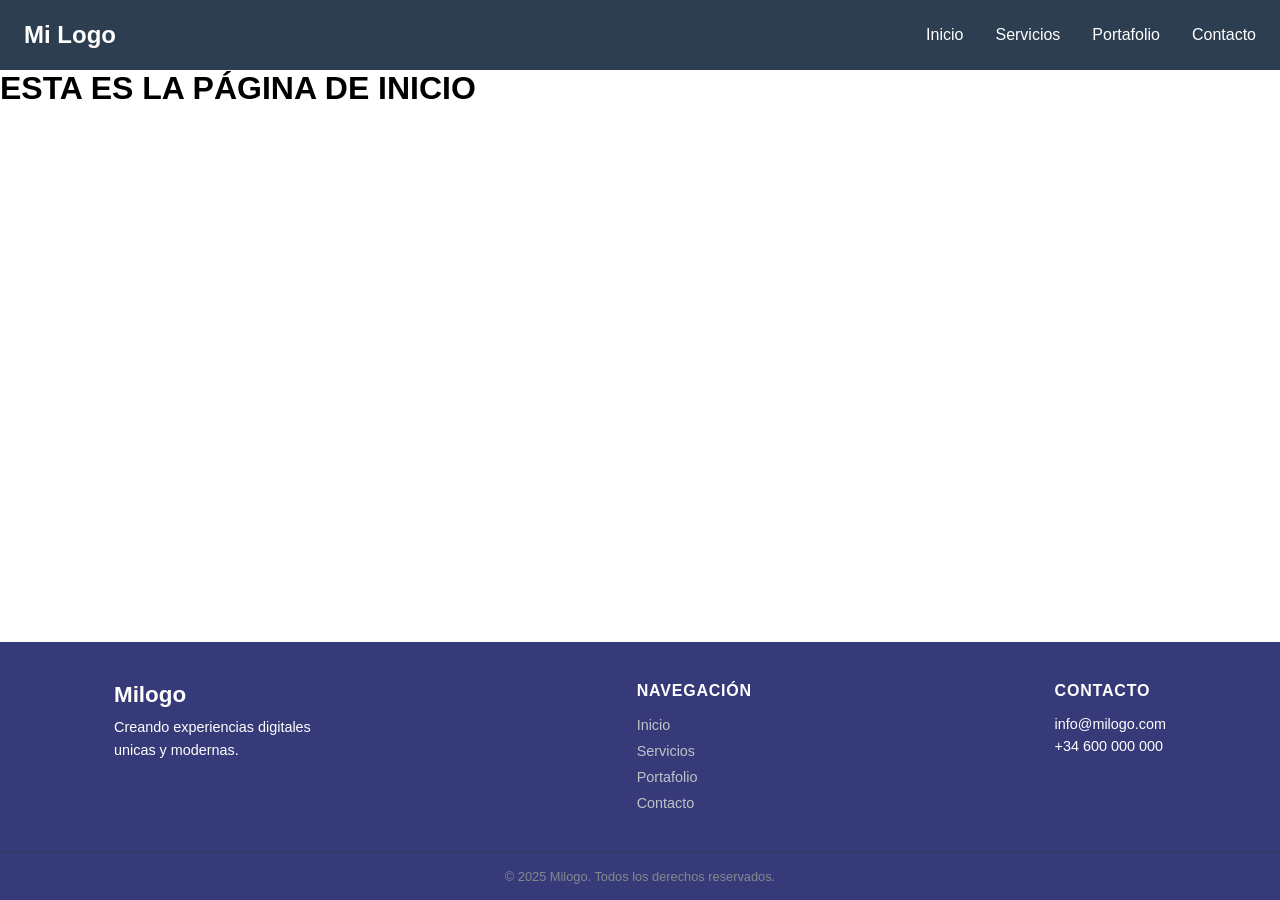
==== index.html @ 47682fc0 "mi primer commit" ====
<!DOCTYPE html>
<html lang="es">
<head>
    <meta charset="UTF-8">
    <meta name="viewport" content="width=device-width, initial-scale=1.0">
    <title>Menú Moderno Responsivo</title>
    <link rel="shortcut icon" href="assets/img/Favicon.png" type="image/x-icon">
    <link rel="stylesheet" href="style.css">
</head>
<body>
    <header class="header">
        <nav class="navbar">
            <a href="index.html" class="logo">Mi Logo</a>

            <ul class="nav-menu">
                <li class="nav-item"><a href="index.html" class="nav-link">Inicio</a></li>
                <li class="nav-item"><a href="Servicios.html" class="nav-link">Servicios</a></li>
                <li class="nav-item"><a href="Portafolio.html" class="nav-link">Portafolio</a></li>
                <li class="nav-item"><a href="Contacto.html" class="nav-link">Contacto</a></li>
            </ul>

            <div class="hamburguer">
                <span class="bar"></span>
                <span class="bar"></span>
                <span class="bar"></span>

            </div>
        </nav>

    </header>
    
    <h1>ESTA ES LA PÁGINA DE INICIO</h1>

    <footer class="footer">
        <div class="footer-container">


            <div class="footer-brand">
                <span class="footer-logo">Milogo</span>
                <p class="footer-desc">Creando experiencias digitales unicas y modernas.</p>

            </div>

            <div class="footer-links">
                <h4 class="footer-title">Navegación</h4>
                <ul>
                    <li><a href="index.html">Inicio</a></li>
                    <li><a href="Servicios.html">Servicios</a></li>
                    <li><a href="Portafolio.html">Portafolio</a></li>
                    <li><a href="Contacto.html">Contacto</a></li>

                </ul>
            </div>

            <div class="footer-contact">
                <h4 class="footer-title">Contacto</h4>
                <p>info@milogo.com</p>
                <p>+34 600 000 000</p>

            </div>
           
        
        </div>
        <div class="footer-bottom">
            <p>&copy; 2025 Milogo. Todos los derechos reservados.</p>
        </div>
         
    </footer>


    <script src="script.js"></script>
    
</body>
</html>
---- style.css ----
/* Reset básico para limpiar márgenes del navegador */
*{
    margin: 0;
    padding: 0;
    box-sizing: border-box;
}

body{ 
    font-family: 'Segoe UI', Tahoma, Geneva, Verdana, sans-serif;
    display: flex;
    flex-direction: column;
    min-height: 100vh;
}

/* Estilos del Header/Navbar*/
.header{
    background-color: #2c3e50;
    color: white;
    padding: 0 1.5rem;
}

.navbar{ 
    display: flex;
    justify-content: space-between;
    align-items: center;
    height: 70px;
}

.logo{
    font-size: 1.5rem;
    font-weight: bold;
    color:#fff;
    text-decoration: none;
}

.nav-menu{
    display: flex;
    list-style: none;
    gap: 2rem;
}

.nav-link{
    color: #fff;
    text-decoration: none;
    transition: 0.3s;
}

.nav-link:hover{
    color: #3498db;
}

/* Estilos del meú hamburguesa (oculto por defecto)*/
.hamburguer{
    display: none;
    cursor: pointer;
}

.bar{
    display:block;
    width: 25px;
    height: 3px;
    margin: 5px auto;
    background-color: white;
    transition: 0.3s;
}

/* Responsividad: pantallas móviles */
@media (max-width: 768px) {
    .hamburguer{
        display: block;
    }


/* Transformamos el menú en una columna lateral o desplegable */

.nav-menu{
    position:fixed;
    left: -100%;
    top: 70px;
    flex-direction: column;
    background-color: #2c3e50;
    width: 100%;
    text-align: center;
    transition:0.3s;
    box-shadow:0 10px 27px rgba(0,0,0,0.05);
}

.nav-menu.active{
    left:0;
}

.nav-item{
    margin:2.5rem 0;
}
}

/* Nuevo: Estilos completos del footer*/

.footer{
    background-color: rgb(55, 58, 121); /* cambiamos el tono mas oscuro*/
    color:white; /* gris claro para el texto*/ 
    margin-top:auto ; /* CLAVE: empuja el footer al fondo cuando hay poco contenido*/
}

/* Contenedor principal del footer con layout de 3 columnas*/

.footer-container{
    display:flex;
    justify-content:space-between;
    align-items:flex-start;
    flex-wrap:wrap; /* se adaptara a pantallas pequeñas*/
    gap:2rem;
    max-width:1100px;
    margin:0 auto;
    padding: 2.5rem 1.5rem;
}

/* columna de la marca */

.footer-logo{
    font-size: 1.4rem;
    font-weight: bold;
    color: #fff;
}

.footer-desc{
    margin-top: 0.5rem;
    font-size: 0.9rem;
    line-height: 1.6;
    max-width: 220px;
}

/*columna de enlaces y de contacto*/
.footer-title{
    color: #fff;
    font-size: 1rem;
    margin-bottom: 1rem;
    text-transform: uppercase;
    letter-spacing: 0.05em;
}

.footer-links ul{ 
    list-style: none;
    display: flex;
    flex-direction: column;
    gap: 0.5rem;
}

.footer-links a{
    color: #bdc3c7;
    text-decoration:none;
    font-size:0.9rem;
    transition: color 0.3s;
}

.footer-links a:hover{
    color:#3498db; /* el mismo azul de hove rque el navbar*/
}

.footer-contact p{
    font-size: 0.9rem;
    margin-bottom: 0.4rem;
}

/* Barra inferior con copyright */
.footer-bottom{
    border-top: 1px solid #2c3e50; /* separador sutil*/
    text-align: center;
    padding: 1rem 1.5rem;
    font-size: 0.8rem;
    color: #7f8c8d;
    width: 100%;
}


/* Neuvo resposividad del footer en el menu */
@media (max-width: 768px){
    .footer-container{
        flex-direction: column; /* apilas las columnas verticalmente*/
        align-items: center;
        text-align: center;
    }
    .footer-desc{
        max-width: 100%;
    }
}
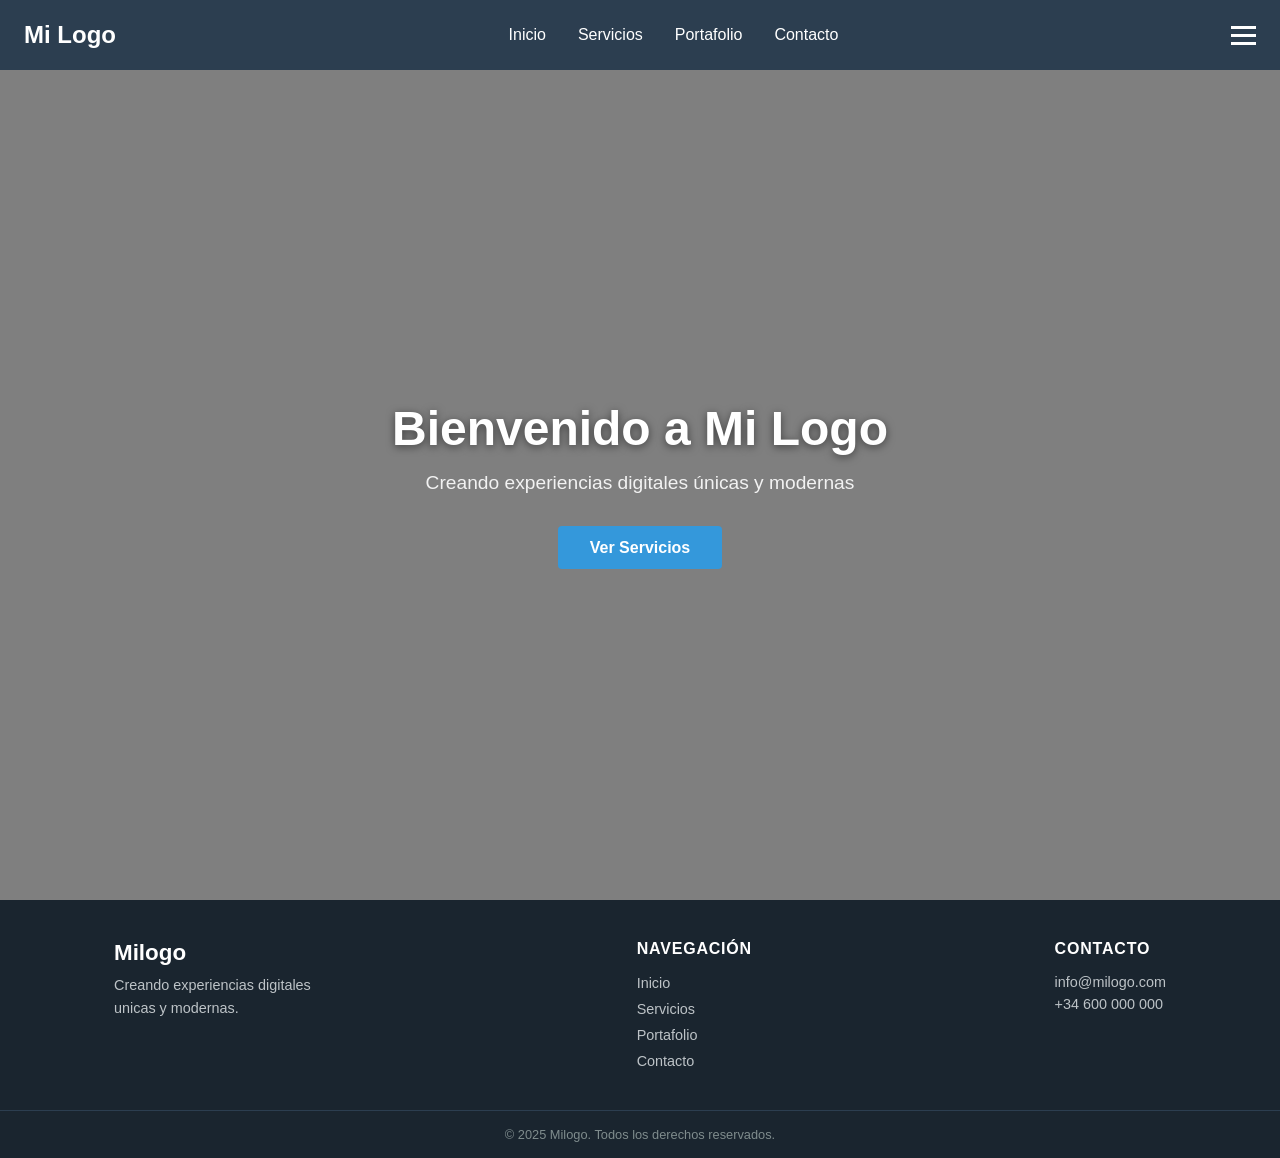
==== commit 34b8ea43: "como agg el main con su estilo" ====
--- a/index.html
+++ b/index.html
@@ -28,8 +28,25 @@
         </nav>
 
     </header>
-    
-    <h1>ESTA ES LA PÁGINA DE INICIO</h1>
+
+    <main class="main-content">
+        <section class="hero-video">
+            <video class="hero-video__bg" autoplay muted loop playsinline>
+                <source src="assets/video/video.mp4" type="video/mp4">
+                Tu navegador no soporta video HTML5
+            </video>
+
+            <div class="hero-video__overlay"></div>
+
+            <div class="hero-video__content">
+                <h1 class="hero-video__title">Bienvenido a Mi Logo</h1>
+                <p class="hero-video__subtitle">Creando experiencias digitales únicas y modernas</p>
+                <a href="Servicios.html" class="hero-video__btn"> Ver Servicios</a>
+            </div>
+
+        </section>
+
+    </main>
 
     <footer class="footer">
         <div class="footer-container">
--- a/style.css
+++ b/style.css
@@ -1,62 +1,82 @@
 /* Reset básico para limpiar márgenes del navegador */
-*{
+* {
     margin: 0;
     padding: 0;
     box-sizing: border-box;
 }
 
-body{ 
+/* html y body al 100% de altura para que el footer pueda pegarse al fondo */
+html,
+body {
+    height: 100%;
+}
+
+/* Convertimos body en un contenedor flex en columna
+   Esto empuja el footer hacia abajo aunque haya poco contenido */
+body {
     font-family: 'Segoe UI', Tahoma, Geneva, Verdana, sans-serif;
     display: flex;
     flex-direction: column;
-    min-height: 100vh;
-}
-
-/* Estilos del Header/Navbar*/
-.header{
+    min-height: 100vh; /* Ocupa al menos toda la pantalla */
+}
+
+/* ========================== */
+/* NUEVO: main-content crece para ocupar el espacio disponible
+   entre el header y el footer (necesario para el layout sticky-footer) */
+/* ========================== */
+.main-content {
+    flex: 1; /* Empuja el footer al fondo siempre */
+}
+
+
+/* ================================================ */
+/* Estilos del Header / Navbar                      */
+/* ================================================ */
+
+.header {
     background-color: #2c3e50;
     color: white;
     padding: 0 1.5rem;
 }
 
-.navbar{ 
+.navbar {
     display: flex;
     justify-content: space-between;
     align-items: center;
     height: 70px;
 }
 
-.logo{
+.logo {
     font-size: 1.5rem;
     font-weight: bold;
-    color:#fff;
+    color: #fff;
     text-decoration: none;
 }
 
-.nav-menu{
+.nav-menu {
     display: flex;
     list-style: none;
     gap: 2rem;
 }
 
-.nav-link{
+.nav-link {
     color: #fff;
     text-decoration: none;
     transition: 0.3s;
 }
 
-.nav-link:hover{
+.nav-link:hover {
     color: #3498db;
 }
 
-/* Estilos del meú hamburguesa (oculto por defecto)*/
-.hamburguer{
+/* Menú Hamburguesa (oculto por defecto en escritorio) */
+.hamburger {
     display: none;
     cursor: pointer;
 }
 
-.bar{
-    display:block;
+.bar {
+    display: block;
     width: 25px;
     height: 3px;
     margin: 5px auto;
@@ -64,74 +84,69 @@
     transition: 0.3s;
 }
 
-/* Responsividad: pantallas móviles */
+/* Responsividad: Pantallas móviles */
 @media (max-width: 768px) {
-    .hamburguer{
+    .hamburger {
         display: block;
     }
 
-
-/* Transformamos el menú en una columna lateral o desplegable */
-
-.nav-menu{
-    position:fixed;
-    left: -100%;
-    top: 70px;
-    flex-direction: column;
-    background-color: #2c3e50;
-    width: 100%;
-    text-align: center;
-    transition:0.3s;
-    box-shadow:0 10px 27px rgba(0,0,0,0.05);
-}
-
-.nav-menu.active{
-    left:0;
-}
-
-.nav-item{
-    margin:2.5rem 0;
-}
-}
-
-/* Nuevo: Estilos completos del footer*/
-
-.footer{
-    background-color: rgb(55, 58, 121); /* cambiamos el tono mas oscuro*/
-    color:white; /* gris claro para el texto*/ 
-    margin-top:auto ; /* CLAVE: empuja el footer al fondo cuando hay poco contenido*/
-}
-
-/* Contenedor principal del footer con layout de 3 columnas*/
-
-.footer-container{
-    display:flex;
-    justify-content:space-between;
-    align-items:flex-start;
-    flex-wrap:wrap; /* se adaptara a pantallas pequeñas*/
-    gap:2rem;
-    max-width:1100px;
-    margin:0 auto;
+    .nav-menu {
+        position: fixed;
+        left: -100%;
+        top: 70px;
+        flex-direction: column;
+        background-color: #2c3e50;
+        width: 100%;
+        text-align: center;
+        transition: 0.3s;
+        box-shadow: 0 10px 27px rgba(0, 0, 0, 0.05);
+    }
+
+    .nav-menu.active {
+        left: 0;
+    }
+
+    .nav-item {
+        margin: 2.5rem 0;
+    }
+}
+
+
+/* ================================================ */
+/* Estilos del Footer                               */
+/* ================================================ */
+
+.footer {
+    background-color: #1a252f;
+    color: #bdc3c7;
+    margin-top: auto; /* Empuja el footer al fondo cuando hay poco contenido */
+}
+
+.footer-container {
+    display: flex;
+    justify-content: space-between;
+    align-items: flex-start;
+    flex-wrap: wrap;
+    gap: 2rem;
+    max-width: 1100px;
+    margin: 0 auto;
     padding: 2.5rem 1.5rem;
 }
 
-/* columna de la marca */
-
-.footer-logo{
+.footer-logo {
     font-size: 1.4rem;
     font-weight: bold;
     color: #fff;
 }
 
-.footer-desc{
+.footer-desc {
     margin-top: 0.5rem;
     font-size: 0.9rem;
     line-height: 1.6;
     max-width: 220px;
 }
 
-/*columna de enlaces y de contacto*/
-.footer-title{
+.footer-title {
     color: #fff;
     font-size: 1rem;
     margin-bottom: 1rem;
@@ -139,49 +154,457 @@
     letter-spacing: 0.05em;
 }
 
-.footer-links ul{ 
+.footer-links ul {
     list-style: none;
     display: flex;
     flex-direction: column;
     gap: 0.5rem;
 }
 
-.footer-links a{
+.footer-links a {
     color: #bdc3c7;
-    text-decoration:none;
-    font-size:0.9rem;
+    text-decoration: none;
+    font-size: 0.9rem;
     transition: color 0.3s;
 }
 
-.footer-links a:hover{
-    color:#3498db; /* el mismo azul de hove rque el navbar*/
-}
-
-.footer-contact p{
+.footer-links a:hover {
+    color: #3498db;
+}
+
+.footer-contact p {
     font-size: 0.9rem;
     margin-bottom: 0.4rem;
 }
 
-/* Barra inferior con copyright */
-.footer-bottom{
-    border-top: 1px solid #2c3e50; /* separador sutil*/
+.footer-bottom {
+    border-top: 1px solid #2c3e50;
     text-align: center;
     padding: 1rem 1.5rem;
     font-size: 0.8rem;
     color: #7f8c8d;
-    width: 100%;
-}
-
-
-/* Neuvo resposividad del footer en el menu */
-@media (max-width: 768px){
-    .footer-container{
-        flex-direction: column; /* apilas las columnas verticalmente*/
+}
+
+/* Responsividad del footer en móvil */
+@media (max-width: 768px) {
+    .footer-container {
+        flex-direction: column;
         align-items: center;
         text-align: center;
     }
-    .footer-desc{
+
+    .footer-desc {
         max-width: 100%;
     }
 }
 
+
+/* ================================================ */
+/* NUEVO: Estilos compartidos de secciones          */
+/* Usados en Servicios, Portafolio, etc.            */
+/* ================================================ */
+
+/* Títulos de sección reutilizables */
+.section-title {
+    font-size: 2rem;
+    color: #2c3e50;
+    margin-bottom: 0.5rem;
+    text-align: center;
+}
+
+/* Subtítulo debajo del título de sección */
+.section-subtitle {
+    font-size: 1rem;
+    color: #7f8c8d;
+    text-align: center;
+    margin-bottom: 2.5rem;
+}
+
+
+/* ================================================ */
+/* NUEVO: Estilos del Hero con Video (index.html)   */
+/* ================================================ */
+
+/* Sección hero que ocupa toda la pantalla */
+.hero-video {
+    position: relative;       /* Necesario para posicionar el overlay y el contenido encima del video */
+    width: 100%;
+    height: calc(100vh - 70px); /* Resta la altura del navbar para que no se solape */
+    overflow: hidden;           /* Recorta el video si sobresale del contenedor */
+    display: flex;
+    align-items: center;
+    justify-content: center;
+}
+
+/* Video de fondo: cubre todo el contenedor */
+.hero-video__bg {
+    position: absolute;   /* Se posiciona respecto al .hero-video */
+    top: 0;
+    left: 0;
+    width: 100%;
+    height: 100%;
+    object-fit: cover;    /* Cubre el área sin deformar el video */
+    z-index: 0;           /* Queda detrás del overlay y del contenido */
+}
+
+/* Capa semi-transparente sobre el video para oscurecerlo
+   y mejorar la legibilidad del texto blanco */
+.hero-video__overlay {
+    position: absolute;
+    top: 0;
+    left: 0;
+    width: 100%;
+    height: 100%;
+    background-color: rgba(0, 0, 0, 0.5); /* 50% de opacidad negra */
+    z-index: 1;                            /* Encima del video, debajo del contenido */
+}
+
+/* Contenido de texto centrado sobre el video */
+.hero-video__content {
+    position: relative;
+    z-index: 2;           /* Encima del overlay y del video */
+    text-align: center;
+    color: #fff;
+    padding: 0 1.5rem;
+}
+
+/* Título principal del hero */
+.hero-video__title {
+    font-size: 3rem;
+    font-weight: bold;
+    margin-bottom: 1rem;
+    text-shadow: 0 2px 8px rgba(0, 0, 0, 0.5); /* Sombra para mayor legibilidad */
+}
+
+/* Subtítulo del hero */
+.hero-video__subtitle {
+    font-size: 1.2rem;
+    margin-bottom: 2rem;
+    opacity: 0.9;
+}
+
+/* Botón de llamada a la acción (CTA) del hero */
+.hero-video__btn {
+    display: inline-block;
+    padding: 0.8rem 2rem;
+    background-color: #3498db;     /* Azul de marca, igual que el hover del navbar */
+    color: #fff;
+    text-decoration: none;
+    border-radius: 4px;
+    font-size: 1rem;
+    font-weight: 600;
+    transition: background-color 0.3s, transform 0.2s;
+}
+
+/* Efecto hover del botón CTA */
+.hero-video__btn:hover {
+    background-color: #2980b9;   /* Azul más oscuro al pasar el cursor */
+    transform: translateY(-2px); /* Sube ligeramente el botón */
+}
+
+/* Responsividad del hero en móvil */
+@media (max-width: 768px) {
+    .hero-video__title {
+        font-size: 2rem;
+    }
+    .hero-video__subtitle {
+        font-size: 1rem;
+    }
+}
+
+
+/* ================================================ */
+/* NUEVO: Estilos de las Cards (servicios.html)     */
+/* ================================================ */
+
+/* Sección contenedora de las cards */
+.servicios-section {
+    padding: 4rem 1.5rem;
+    max-width: 1100px;
+    margin: 0 auto;
+}
+
+/* Contenedor flex de las cards: las pone en fila con espacio entre ellas */
+.cards-container {
+    display: flex;
+    gap: 2rem;
+    flex-wrap: wrap;         /* Se adapta a pantallas pequeñas apilando las cards */
+    justify-content: center;
+}
+
+/* Estilos base de cada card */
+.card {
+    background-color: #fff;
+    border: 1px solid #e0e0e0;
+    border-radius: 8px;
+    padding: 2rem;
+    max-width: 320px;
+    width: 100%;
+    text-align: center;
+    box-shadow: 0 4px 12px rgba(0, 0, 0, 0.06); /* Sombra suave para profundidad */
+    transition: transform 0.3s, box-shadow 0.3s; /* Animación al hacer hover */
+}
+
+/* Efecto hover de la card: sube y aumenta la sombra */
+.card:hover {
+    transform: translateY(-6px);
+    box-shadow: 0 10px 24px rgba(0, 0, 0, 0.12);
+}
+
+/* Ícono grande dentro de la card */
+.card__icon {
+    font-size: 3rem;
+    margin-bottom: 1rem;
+}
+
+/* Título de la card */
+.card__title {
+    font-size: 1.3rem;
+    color: #2c3e50;
+    margin-bottom: 0.75rem;
+}
+
+/* Descripción de la card */
+.card__desc {
+    font-size: 0.95rem;
+    color: #555;
+    line-height: 1.6;
+    margin-bottom: 1.5rem;
+}
+
+/* Botón "Saber más" de la card */
+.card__btn {
+    display: inline-block;
+    padding: 0.6rem 1.5rem;
+    background-color: #3498db;
+    color: #fff;
+    text-decoration: none;
+    border-radius: 4px;
+    font-size: 0.9rem;
+    transition: background-color 0.3s;
+}
+
+/* Hover del botón de la card */
+.card__btn:hover {
+    background-color: #2980b9;
+}
+
+/* Responsividad de las cards en móvil: se apilan verticalmente */
+@media (max-width: 768px) {
+    .cards-container {
+        flex-direction: column;
+        align-items: center;
+    }
+}
+
+
+/* ================================================ */
+/* NUEVO: Estilos del Portafolio (portafolio.html)  */
+/* ================================================ */
+
+/* Sección contenedora del portafolio */
+.portafolio-section {
+    padding: 4rem 1.5rem;
+    max-width: 1100px;
+    margin: 0 auto;
+}
+
+/* Grid del portafolio: muestra los items en columnas */
+.portafolio-grid {
+    display: grid;
+    grid-template-columns: repeat(auto-fill, minmax(300px, 1fr)); /* Responsivo automático */
+    gap: 1.5rem;
+    justify-items: center;
+}
+
+/* Cada item del portafolio: usa position relative para el overlay de hover */
+.portafolio-item {
+    position: relative;
+    overflow: hidden;           /* Recorta la imagen y el overlay al borde redondeado */
+    border-radius: 8px;
+    width: 100%;
+    max-width: 700px;
+    box-shadow: 0 4px 16px rgba(0, 0, 0, 0.1);
+    cursor: pointer;
+}
+
+/* Imagen del proyecto: cubre el contenedor y tiene transición al hacer hover */
+.portafolio-item__img {
+    display: block;
+    width: 100%;
+    height: 280px;
+    object-fit: cover;          /* Recorta la imagen para que llene el espacio */
+    transition: transform 0.4s; /* Efecto zoom suave */
+}
+
+/* Zoom de la imagen al hacer hover sobre el item */
+.portafolio-item:hover .portafolio-item__img {
+    transform: scale(1.06);
+}
+
+/* Overlay oscuro que aparece encima de la imagen al hacer hover */
+.portafolio-item__overlay {
+    position: absolute;
+    bottom: 0;
+    left: 0;
+    width: 100%;
+    padding: 1.2rem;
+    background: linear-gradient(transparent, rgba(0, 0, 0, 0.75)); /* Degradado de abajo a arriba */
+    color: #fff;
+    opacity: 0;                 /* Oculto por defecto */
+    transition: opacity 0.4s;  /* Aparece suavemente */
+}
+
+/* Muestra el overlay al hacer hover */
+.portafolio-item:hover .portafolio-item__overlay {
+    opacity: 1;
+}
+
+/* Título del proyecto dentro del overlay */
+.portafolio-item__title {
+    font-size: 1.1rem;
+    font-weight: bold;
+    margin-bottom: 0.2rem;
+}
+
+/* Etiqueta de categoría y año */
+.portafolio-item__tag {
+    font-size: 0.85rem;
+    opacity: 0.85;
+}
+
+
+/* ================================================ */
+/* NUEVO: Estilos del formulario de Auth (contacto.html) */
+/* Login + Registro con pestañas                    */
+/* ================================================ */
+
+/* Sección que centra el formulario en la página */
+.auth-section {
+    display: flex;
+    justify-content: center;
+    align-items: center;
+    padding: 4rem 1.5rem;
+    min-height: 100%;
+    background-color: #f4f6f8; /* Fondo gris claro para diferenciar */
+}
+
+/* Caja blanca que contiene las pestañas y los formularios */
+.auth-box {
+    background-color: #fff;
+    border-radius: 10px;
+    box-shadow: 0 8px 30px rgba(0, 0, 0, 0.1);
+    padding: 2.5rem 2rem;
+    width: 100%;
+    max-width: 420px; /* Ancho máximo razonable para un formulario */
+}
+
+/* Título interior del auth-box */
+.auth-box__title {
+    font-size: 1.5rem;
+    color: #2c3e50;
+    text-align: center;
+    margin-bottom: 1.5rem;
+}
+
+/* ---- Pestañas ---- */
+
+/* Contenedor de los dos botones de pestaña */
+.auth-tabs {
+    display: flex;
+    border-bottom: 2px solid #e0e0e0; /* Línea divisoria debajo de las pestañas */
+    margin-bottom: 1.8rem;
+}
+
+/* Estilo base de cada botón de pestaña */
+.auth-tab {
+    flex: 1;                   /* Ocupa la mitad del ancho cada una */
+    padding: 0.7rem;
+    background: none;
+    border: none;
+    cursor: pointer;
+    font-size: 0.95rem;
+    color: #7f8c8d;
+    border-bottom: 2px solid transparent; /* Borde invisible por defecto */
+    margin-bottom: -2px;       /* Cubre el borde del contenedor cuando está activa */
+    transition: color 0.3s, border-color 0.3s;
+}
+
+/* Pestaña activa: texto azul y línea inferior resaltada */
+.auth-tab--active {
+    color: #3498db;
+    border-bottom-color: #3498db;
+    font-weight: 600;
+}
+
+/* Hover de una pestaña no activa */
+.auth-tab:not(.auth-tab--active):hover {
+    color: #2c3e50;
+}
+
+/* ---- Formularios ---- */
+
+/* Clase para ocultar un formulario (usada por el JS para alternar) */
+.auth-form--hidden {
+    display: none;
+}
+
+/* Espaciado entre grupos de campo (label + input) */
+.auth-form__group {
+    margin-bottom: 1.2rem;
+}
+
+/* Etiqueta del campo */
+.auth-form__label {
+    display: block;
+    font-size: 0.9rem;
+    color: #555;
+    margin-bottom: 0.4rem;
+    font-weight: 500;
+}
+
+/* Campo de texto / email / password */
+.auth-form__input {
+    width: 100%;
+    padding: 0.7rem 1rem;
+    border: 1px solid #ccc;
+    border-radius: 4px;
+    font-size: 0.95rem;
+    color: #333;
+    transition: border-color 0.3s, box-shadow 0.3s;
+    outline: none;
+}
+
+/* Resalta el borde cuando el campo tiene foco */
+.auth-form__input:focus {
+    border-color: #3498db;
+    box-shadow: 0 0 0 3px rgba(52, 152, 219, 0.15); /* Halo azul sutil */
+}
+
+/* Botón de envío del formulario */
+.auth-form__btn {
+    width: 100%;
+    padding: 0.8rem;
+    margin-top: 0.5rem;
+    background-color: #3498db;
+    color: #fff;
+    border: none;
+    border-radius: 4px;
+    font-size: 1rem;
+    font-weight: 600;
+    cursor: pointer;
+    transition: background-color 0.3s, transform 0.2s;
+}
+
+/* Hover del botón de envío */
+.auth-form__btn:hover {
+    background-color: #2980b9;
+    transform: translateY(-1px);
+}
+
+/* Responsividad del auth-box en pantallas muy pequeñas */
+@media (max-width: 480px) {
+    .auth-box {
+        padding: 1.5rem 1rem;
+    }
+}
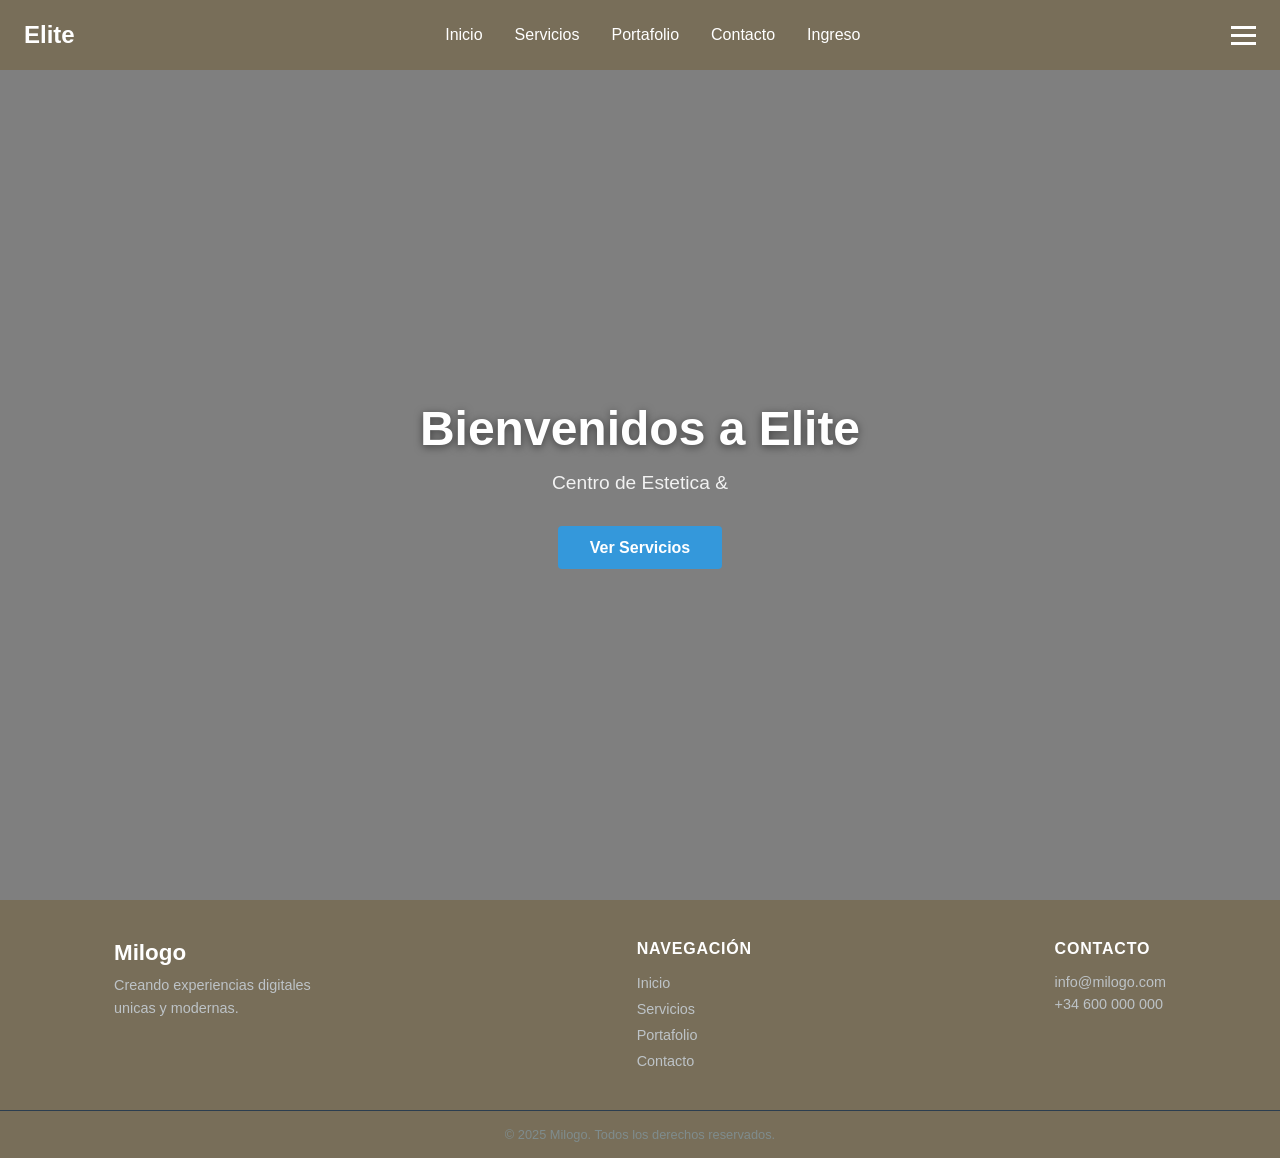
==== commit 7d92c67d: "nuevos cambios" ====
--- a/index.html
+++ b/index.html
@@ -3,20 +3,21 @@
 <head>
     <meta charset="UTF-8">
     <meta name="viewport" content="width=device-width, initial-scale=1.0">
-    <title>Menú Moderno Responsivo</title>
-    <link rel="shortcut icon" href="assets/img/Favicon.png" type="image/x-icon">
+    <title>Elite</title>
+    <link rel="shortcut icon" href="assets/img/Logo.png" type="image/x-icon">
     <link rel="stylesheet" href="style.css">
 </head>
 <body>
     <header class="header">
         <nav class="navbar">
-            <a href="index.html" class="logo">Mi Logo</a>
+            <a href="index.html" class="logo">Elite</a>
 
             <ul class="nav-menu">
                 <li class="nav-item"><a href="index.html" class="nav-link">Inicio</a></li>
                 <li class="nav-item"><a href="Servicios.html" class="nav-link">Servicios</a></li>
                 <li class="nav-item"><a href="Portafolio.html" class="nav-link">Portafolio</a></li>
                 <li class="nav-item"><a href="Contacto.html" class="nav-link">Contacto</a></li>
+                <li class="nav-item"><a href="login.html" class="nav-link">Ingreso</a></li>
             </ul>
 
             <div class="hamburguer">
@@ -32,15 +33,15 @@
     <main class="main-content">
         <section class="hero-video">
             <video class="hero-video__bg" autoplay muted loop playsinline>
-                <source src="assets/video/video.mp4" type="video/mp4">
+                <source src="assets/video/Elite.mp4" type="video/mp4">
                 Tu navegador no soporta video HTML5
             </video>
 
             <div class="hero-video__overlay"></div>
 
             <div class="hero-video__content">
-                <h1 class="hero-video__title">Bienvenido a Mi Logo</h1>
-                <p class="hero-video__subtitle">Creando experiencias digitales únicas y modernas</p>
+                <h1 class="hero-video__title">Bienvenidos a Elite</h1>
+                <p class="hero-video__subtitle">Centro de Estetica &</p>
                 <a href="Servicios.html" class="hero-video__btn"> Ver Servicios</a>
             </div>
 
--- a/style.css
+++ b/style.css
@@ -34,7 +34,7 @@
 /* ================================================ */
 
 .header {
-    background-color: #2c3e50;
+    background-color: #786e59;
     color: white;
     padding: 0 1.5rem;
 }
@@ -111,13 +111,142 @@
     }
 }
 
+/* ===== BLOQUE NUEVO: ESTILOS LOGIN Y REGISTRO ===== */
+/* Contenedor principal para centrar los formularios */
+
+.auth-container {
+    flex: 1 0 auto; /* Hace que este contenedor crezca para ocupar el espacio disponible y empujar el footer hacia abajo */
+    display: flex;
+    justify-content: center;
+    align-items: center;
+    padding: 2rem 1.5rem;
+    background-color: #ecf0f1; /* Un fondo gris muy suave para diferenciar la sección */
+}
+
+/* Caja que contiene las pestañas y los formularios */
+.auth-forms {
+    background-color: #6b6451d3;
+    border-radius: 8px;
+    box-shadow: 0 4px 15px rgba(0, 0, 0, 0.1);
+    width: 100%;
+    max-width: 450px;
+    overflow: hidden; /* Para que el borde redondeado afecte a las pestañas */
+}
+
+/* Estilos de las pestañas (tabs) */
+.auth-tabs {
+    display: flex;
+    border-bottom: 1px solid #ddd;
+}
+
+.auth-tab {
+    flex: 1;
+    padding: 1rem;
+    background: none;
+    border: none;
+    cursor: pointer;
+    font-size: 1rem;
+    font-weight: 600;
+    color: #7f8c8d;
+    transition: all 0.3s;
+    border-bottom: 3px solid transparent;
+}
+
+.auth-tab:hover {
+    color: #2c3e50;
+    background-color: #f8f9fa;
+}
+
+.auth-tab.active {
+    color: #2c3e50;
+    border-bottom-color: #3498db; /* Línea azul para la pestaña activa */
+}
+
+/* Estilos de los formularios */
+.auth-form {
+    display: none; /* Oculto por defecto */
+    padding: 2rem;
+}
+
+.auth-form.active {
+    display: block; /* Mostrar cuando está activo */
+}
+
+.auth-form h2 {
+    margin-bottom: 1.5rem;
+    font-size: 1.5rem;
+    color: #2c3e50;
+    text-align: center;
+}
+
+/* Grupos de campos del formulario */
+.form-group {
+    margin-bottom: 1.2rem;
+}
+
+.form-group label {
+    display: block;
+    margin-bottom: 0.5rem;
+    font-weight: 600;
+    color: #364c62;
+    font-size: 0.9rem;
+}
+
+.form-group input {
+    width: 100%;
+    padding: 0.75rem;
+    border: 1px solid #70808b;
+    border-radius: 4px;
+    font-size: 1rem;
+    transition: border-color 0.3s;
+}
+
+.form-group input:focus {
+    outline: none;
+    border-color: #3498db;
+    box-shadow: 0 0 0 2px rgba(52, 152, 219, 0.2);
+}
+
+/* Botón de envío */
+.auth-submit {
+    width: 100%;
+    padding: 0.75rem;
+    background-color: #3498db;
+    color: white;
+    border: none;
+    border-radius: 4px;
+    font-size: 1rem;
+    font-weight: 600;
+    cursor: pointer;
+    transition: background-color 0.3s;
+    margin-top: 0.5rem;
+}
+
+.auth-submit:hover {
+    background-color: #2980b9;
+}
+
+/* Mensajes de éxito/error */
+.auth-message {
+    margin-top: 1rem;
+    text-align: center;
+    font-size: 0.9rem;
+    min-height: 1.5rem; /* Evita que el layout salte cuando aparece un mensaje */
+}
+
+/* Pequeño ajuste para pantallas muy pequeñas */
+@media (max-width: 480px) {
+    .auth-form {
+        padding: 1.5rem;
+    }
+}
 
 /* ================================================ */
 /* Estilos del Footer                               */
 /* ================================================ */
 
 .footer {
-    background-color: #1a252f;
+    background-color: #786e59;
     color: #bdc3c7;
     margin-top: auto; /* Empuja el footer al fondo cuando hay poco contenido */
 }
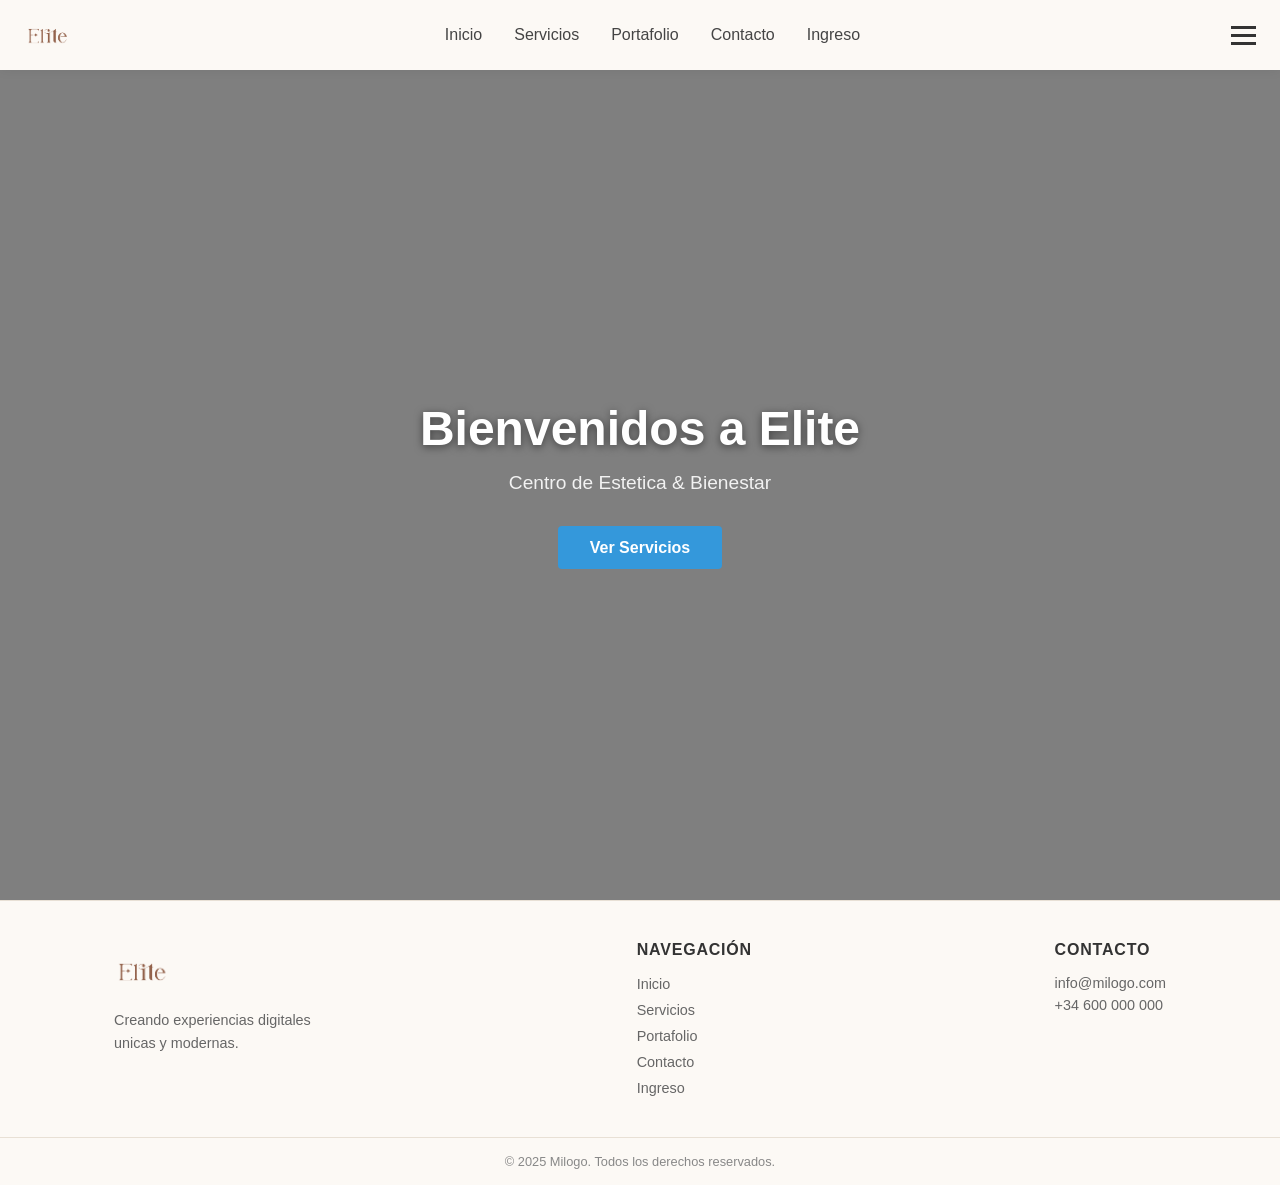
==== commit 22351d35: "nuevos cambios" ====
--- a/index.html
+++ b/index.html
@@ -10,7 +10,7 @@
 <body>
     <header class="header">
         <nav class="navbar">
-            <a href="index.html" class="logo">Elite</a>
+            <a href="index.html" class="logo"><img src="assets/img/Logos_3.png" alt="Elite Logo" class="logo-img"></a>
 
             <ul class="nav-menu">
                 <li class="nav-item"><a href="index.html" class="nav-link">Inicio</a></li>
@@ -41,7 +41,7 @@
 
             <div class="hero-video__content">
                 <h1 class="hero-video__title">Bienvenidos a Elite</h1>
-                <p class="hero-video__subtitle">Centro de Estetica &</p>
+                <p class="hero-video__subtitle">Centro de Estetica & Bienestar</p>
                 <a href="Servicios.html" class="hero-video__btn"> Ver Servicios</a>
             </div>
 
@@ -54,7 +54,7 @@
 
 
             <div class="footer-brand">
-                <span class="footer-logo">Milogo</span>
+                <span class="footer-logo"><img src="assets/img/Logos_3.png" alt="Elite Logo" class="footer-logo-img"></span>
                 <p class="footer-desc">Creando experiencias digitales unicas y modernas.</p>
 
             </div>
@@ -66,6 +66,7 @@
                     <li><a href="Servicios.html">Servicios</a></li>
                     <li><a href="Portafolio.html">Portafolio</a></li>
                     <li><a href="Contacto.html">Contacto</a></li>
+                    <li><a href="login.html">Ingreso</a></li>
 
                 </ul>
             </div>
--- a/style.css
+++ b/style.css
@@ -34,9 +34,10 @@
 /* ================================================ */
 
 .header {
-    background-color: #786e59;
-    color: white;
+    background-color: #fcf9f5; /* Light aesthetic background */
+    color: #333;
     padding: 0 1.5rem;
+    box-shadow: 0 2px 10px rgba(0,0,0,0.05); /* Soft shadow for separation */
 }
 
 .navbar {
@@ -49,7 +50,7 @@
 .logo {
     font-size: 1.5rem;
     font-weight: bold;
-    color: #fff;
+    color: #333;
     text-decoration: none;
 }
 
@@ -60,13 +61,14 @@
 }
 
 .nav-link {
-    color: #fff;
+    color: #444;
     text-decoration: none;
+    font-weight: 500;
     transition: 0.3s;
 }
 
 .nav-link:hover {
-    color: #3498db;
+    color: #a67c52; /* Elegant copper/brown accent */
 }
 
 /* Menú Hamburguesa (oculto por defecto en escritorio) */
@@ -80,7 +82,7 @@
     width: 25px;
     height: 3px;
     margin: 5px auto;
-    background-color: white;
+    background-color: #333;
     transition: 0.3s;
 }
 
@@ -95,7 +97,7 @@
         left: -100%;
         top: 70px;
         flex-direction: column;
-        background-color: #2c3e50;
+        background-color:  #fcf9f5;
         width: 100%;
         text-align: center;
         transition: 0.3s;
@@ -125,7 +127,7 @@
 
 /* Caja que contiene las pestañas y los formularios */
 .auth-forms {
-    background-color: #6b6451d3;
+    background-color: #786e59;
     border-radius: 8px;
     box-shadow: 0 4px 15px rgba(0, 0, 0, 0.1);
     width: 100%;
@@ -136,7 +138,7 @@
 /* Estilos de las pestañas (tabs) */
 .auth-tabs {
     display: flex;
-    border-bottom: 1px solid #ddd;
+    border-bottom: 1px solid #ffffff;
 }
 
 .auth-tab {
@@ -147,7 +149,7 @@
     cursor: pointer;
     font-size: 1rem;
     font-weight: 600;
-    color: #7f8c8d;
+    color: #c00433;
     transition: all 0.3s;
     border-bottom: 3px solid transparent;
 }
@@ -175,7 +177,7 @@
 .auth-form h2 {
     margin-bottom: 1.5rem;
     font-size: 1.5rem;
-    color: #2c3e50;
+    color: #fcfeff;
     text-align: center;
 }
 
@@ -185,7 +187,7 @@
 }
 
 .form-group label {
-    display: block;
+    display: none;
     margin-bottom: 0.5rem;
     font-weight: 600;
     color: #364c62;
@@ -198,7 +200,7 @@
     border: 1px solid #70808b;
     border-radius: 4px;
     font-size: 1rem;
-    transition: border-color 0.3s;
+    transition: border 0.3s;
 }
 
 .form-group input:focus {
@@ -212,12 +214,12 @@
     width: 100%;
     padding: 0.75rem;
     background-color: #3498db;
-    color: white;
+    color: rgb(231, 14, 14);
     border: none;
     border-radius: 4px;
     font-size: 1rem;
     font-weight: 600;
-    cursor: pointer;
+    cursor: help;
     transition: background-color 0.3s;
     margin-top: 0.5rem;
 }
@@ -246,9 +248,10 @@
 /* ================================================ */
 
 .footer {
-    background-color: #786e59;
-    color: #bdc3c7;
+    background-color: #fcf9f5;
+    color: #666;
     margin-top: auto; /* Empuja el footer al fondo cuando hay poco contenido */
+    border-top: 1px solid #e8e0d5; /* Soft border */
 }
 
 .footer-container {
@@ -265,7 +268,7 @@
 .footer-logo {
     font-size: 1.4rem;
     font-weight: bold;
-    color: #fff;
+    color: #333;
 }
 
 .footer-desc {
@@ -276,11 +279,12 @@
 }
 
 .footer-title {
-    color: #fff;
+    color: #333;
     font-size: 1rem;
     margin-bottom: 1rem;
     text-transform: uppercase;
     letter-spacing: 0.05em;
+    font-weight: 600;
 }
 
 .footer-links ul {
@@ -291,14 +295,14 @@
 }
 
 .footer-links a {
-    color: #bdc3c7;
+    color: #666;
     text-decoration: none;
     font-size: 0.9rem;
     transition: color 0.3s;
 }
 
 .footer-links a:hover {
-    color: #3498db;
+    color: #a67c52;
 }
 
 .footer-contact p {
@@ -307,11 +311,11 @@
 }
 
 .footer-bottom {
-    border-top: 1px solid #2c3e50;
+    border-top: 1px solid #e8e0d5;
     text-align: center;
     padding: 1rem 1.5rem;
     font-size: 0.8rem;
-    color: #7f8c8d;
+    color: #888;
 }
 
 /* Responsividad del footer en móvil */
@@ -736,4 +740,21 @@
     .auth-box {
         padding: 1.5rem 1rem;
     }
+}
+
+/* ================================================ */
+/* NUEVO: Estilos para Imágenes de Logos            */
+/* ================================================ */
+.logo-img {
+    height: 50px;
+    width: auto;
+    object-fit: contain;
+    display: block;
+}
+
+.footer-logo-img {
+    height: 60px;
+    width: auto;
+    object-fit: contain;
+    display: block;
 }
